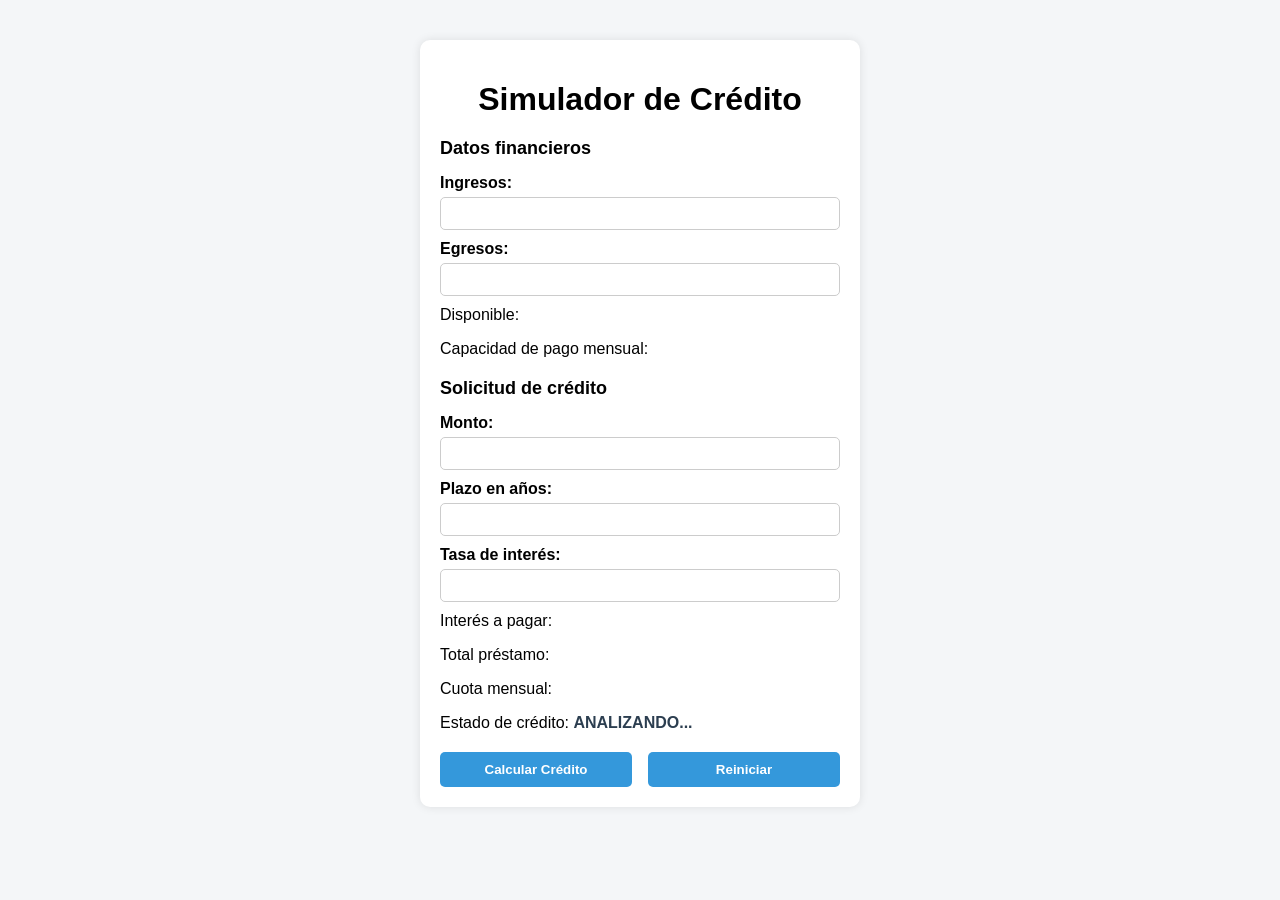
==== simulador.html @ 6c1b878e "calculo del valor disponible" ====
<!DOCTYPE html>
<html lang="es">
<head>
    <meta charset="UTF-8">
    <meta name="viewport" content="width=device-width, initial-scale=1.0">
    <title>Simulador de Crédito</title>
    <link rel="stylesheet" href="simulador.css">
    <script src="funciones.js"></script>
    <script src="simulador.js"></script>
</head>
<body>

    <div class="container">
        <h1>Simulador de Crédito</h1>

        <h2>Datos financieros</h2>
        <label for="txtIngresos">Ingresos:</label>
        <input type="text" id="txtIngresos">

        <label for="txtEgresos">Egresos:</label>
        <input type="text" id="txtEgresos">

        <p>Disponible: <span id="spnDisponible"></span></p>
        <p>Capacidad de pago mensual: <span id="spnCapacidadPago"></span></p>

        <h2>Solicitud de crédito</h2>
        <label for="txtMonto">Monto:</label>
        <input type="text" id="txtMonto">

        <label for="txtPlazo">Plazo en años:</label>
        <input type="text" id="txtPlazo">

        <label for="txtTasaInteres">Tasa de interés:</label>
        <input type="text" id="txtTasaInteres">

        <p>Interés a pagar: <span id="spnInteresPagar"></span></p>
        <p>Total préstamo: <span id="spnTotalPrestamo"></span></p>
        <p>Cuota mensual: <span id="spnCuotaMensual"></span></p>
        <p>Estado de crédito: <span id="spnEstadoCredito">ANALIZANDO...</span></p>

        <div class="buttons">
            <button id="btnCalcularCredito" onclick="calcular();">Calcular Crédito</button>
            <button id="btnReiniciar">Reiniciar</button>
        </div>
    </div>

</body>
</html>
---- simulador.css ----
body {
    font-family: Arial, sans-serif;
    background-color: #f4f6f8;
    margin: 0;
    padding: 0;
}

.container {
    width: 400px;
    margin: 40px auto;
    padding: 20px;
    background-color: white;
    border-radius: 10px;
    box-shadow: 0 0 10px rgba(0,0,0,0.1);
}

h1 {
    text-align: center;
    margin-bottom: 20px;
}

h2 {
    margin-top: 20px;
    font-size: 18px;
}

label {
    display: block;
    margin-top: 10px;
    font-weight: bold;
}

input {
    width: 100%;
    padding: 8px;
    margin-top: 5px;
    border-radius: 5px;
    border: 1px solid #ccc;
    box-sizing: border-box;
}

p {
    margin-top: 10px;
}

span {
    font-weight: bold;
    color: #2c3e50;
}

.buttons {
    margin-top: 20px;
    display: flex;
    justify-content: space-between;
}

button {
    width: 48%;
    padding: 10px;
    border: none;
    border-radius: 5px;
    background-color: #3498db;
    color: white;
    font-weight: bold;
    cursor: pointer;
}

button:hover {
    background-color: #2980b9;
}
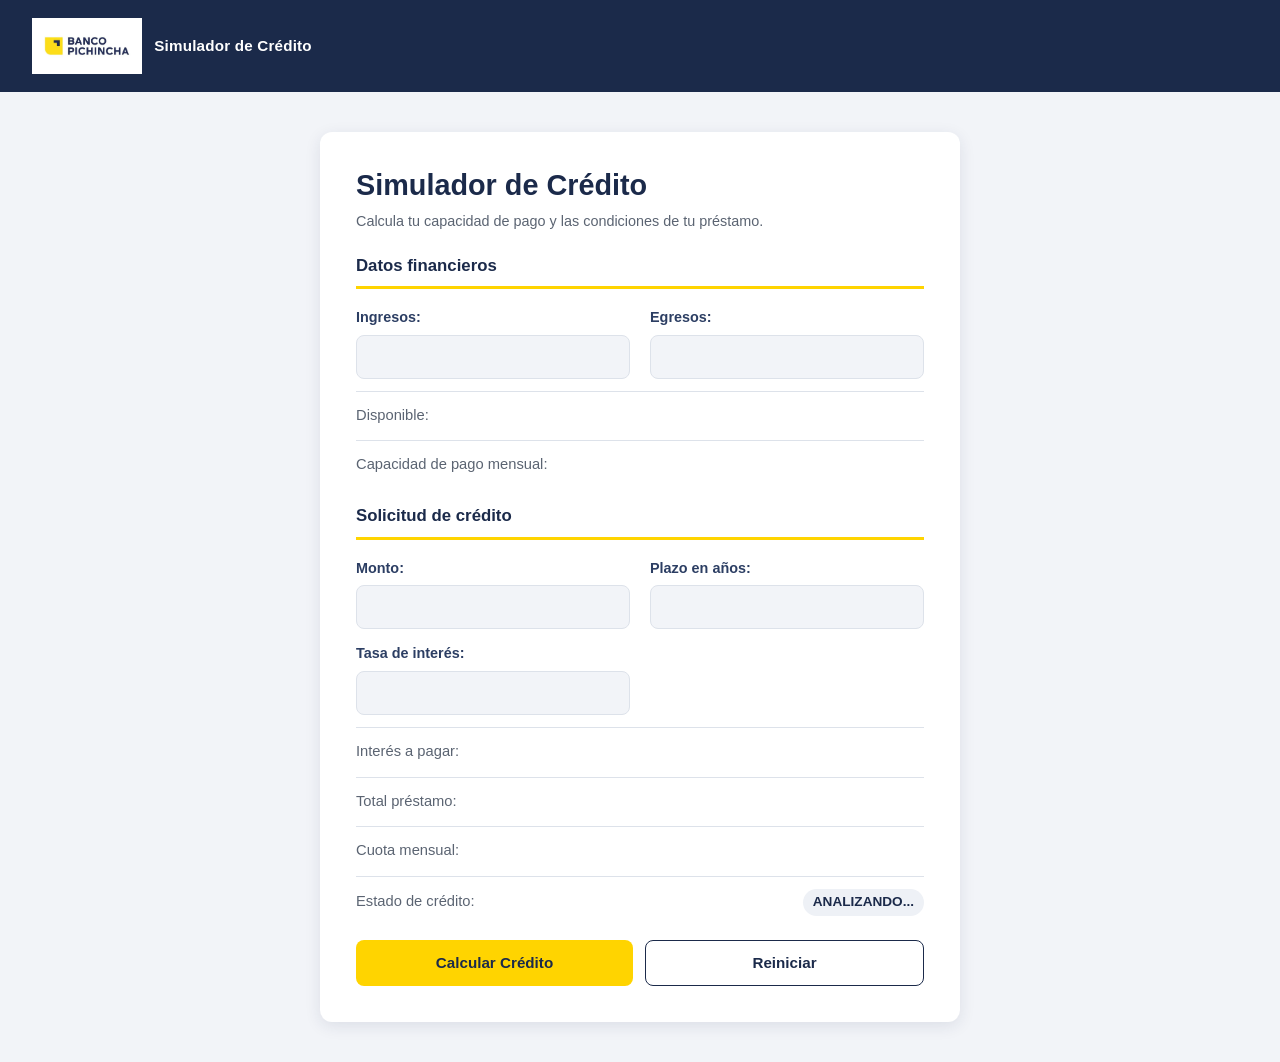
==== commit 5d679a66: "mejora visual con IA" ====
--- a/simulador.html
+++ b/simulador.html
@@ -1,48 +1,68 @@
-<!DOCTYPE html>
+<!doctype html>
 <html lang="es">
-<head>
-    <meta charset="UTF-8">
-    <meta name="viewport" content="width=device-width, initial-scale=1.0">
+  <head>
+    <meta charset="UTF-8" />
+    <meta name="viewport" content="width=device-width, initial-scale=1.0" />
     <title>Simulador de Crédito</title>
-    <link rel="stylesheet" href="simulador.css">
+    <link rel="stylesheet" href="simulador.css" />
     <script src="funciones.js"></script>
     <script src="simulador.js"></script>
-</head>
-<body>
+  </head>
+  <body>
+    <header class="encabezado">
+      <img src="logo.jpg" alt="Banco Pichincha" />
+      <span>Simulador de Crédito</span>
+    </header>
 
     <div class="container">
-        <h1>Simulador de Crédito</h1>
+      <h1>Simulador de Crédito</h1>
+      <p class="subtitulo">Calcula tu capacidad de pago y las condiciones de tu préstamo.</p>
 
-        <h2>Datos financieros</h2>
-        <label for="txtIngresos">Ingresos:</label>
-        <input type="text" id="txtIngresos">
+      <h2>Datos financieros</h2>
+      <div class="campos-grupo">
+        <div class="campo">
+          <label for="txtIngresos">Ingresos:</label>
+          <input type="text" id="txtIngresos" inputmode="decimal" />
+        </div>
 
-        <label for="txtEgresos">Egresos:</label>
-        <input type="text" id="txtEgresos">
+        <div class="campo">
+          <label for="txtEgresos">Egresos:</label>
+          <input type="text" id="txtEgresos" inputmode="decimal" />
+        </div>
+      </div>
 
-        <p>Disponible: <span id="spnDisponible"></span></p>
-        <p>Capacidad de pago mensual: <span id="spnCapacidadPago"></span></p>
+      <p class="resultado">Disponible: <span id="spnDisponible"></span></p>
+      <p class="resultado">Capacidad de pago mensual: <span id="spnCapacidadPago"></span></p>
 
-        <h2>Solicitud de crédito</h2>
-        <label for="txtMonto">Monto:</label>
-        <input type="text" id="txtMonto">
+      <h2>Solicitud de crédito</h2>
+      <div class="campos-grupo">
+        <div class="campo">
+          <label for="txtMonto">Monto:</label>
+          <input type="text" id="txtMonto" inputmode="decimal" />
+        </div>
 
-        <label for="txtPlazo">Plazo en años:</label>
-        <input type="text" id="txtPlazo">
+        <div class="campo">
+          <label for="txtPlazo">Plazo en años:</label>
+          <input type="text" id="txtPlazo" inputmode="numeric" />
+        </div>
 
-        <label for="txtTasaInteres">Tasa de interés:</label>
-        <input type="text" id="txtTasaInteres">
+        <div class="campo">
+          <label for="txtTasaInteres">Tasa de interés:</label>
+          <input type="text" id="txtTasaInteres" inputmode="decimal" />
+        </div>
+      </div>
 
-        <p>Interés a pagar: <span id="spnInteresPagar"></span></p>
-        <p>Total préstamo: <span id="spnTotalPrestamo"></span></p>
-        <p>Cuota mensual: <span id="spnCuotaMensual"></span></p>
-        <p>Estado de crédito: <span id="spnEstadoCredito">ANALIZANDO...</span></p>
+      <p class="resultado">Interés a pagar: <span id="spnInteresPagar"></span></p>
+      <p class="resultado">Total préstamo: <span id="spnTotalPrestamo"></span></p>
+      <p class="resultado">Cuota mensual: <span id="spnCuotaMensual"></span></p>
+      <p class="resultado">Estado de crédito: <span id="spnEstadoCredito">ANALIZANDO...</span></p>
 
-        <div class="buttons">
-            <button id="btnCalcularCredito" onclick="calcular();">Calcular Crédito</button>
-            <button id="btnReiniciar">Reiniciar</button>
-        </div>
+      <div class="buttons">
+        <button id="btnCalcularCredito" onclick="calcular()">
+          Calcular Crédito
+        </button>
+        <button id="btnReiniciar" onclick="reinicio()">Reiniciar</button>
+      </div>
     </div>
-
-</body>
+  </body>
 </html>
--- a/simulador.css
+++ b/simulador.css
@@ -1,70 +1,270 @@
+/* ---------- Tokens Banco Pichincht ---------- */
+:root {
+    --azul-marino: #1b2a4a;
+    --azul-marino-suave: #2c3e63;
+    --amarillo: #ffd400;
+    --amarillo-oscuro: #e6bf00;
+    --fondo: #f2f4f8;
+    --texto: #1b2a4a;
+    --texto-suave: #5b6472;
+    --borde: #dde2ea;
+    --blanco: #ffffff;
+}
+
+/* ---------- Base ---------- */
+*,
+*::before,
+*::after {
+    box-sizing: border-box;
+}
+
 body {
-    font-family: Arial, sans-serif;
-    background-color: #f4f6f8;
+    font-family: Arial, Helvetica, sans-serif;
+    background-color: var(--fondo);
+    color: var(--texto);
     margin: 0;
     padding: 0;
-}
-
+    line-height: 1.5;
+}
+
+/* ---------- Encabezado ---------- */
+.encabezado {
+    background-color: var(--azul-marino);
+    padding: 16px 20px;
+    display: flex;
+    align-items: center;
+    gap: 12px;
+}
+
+.encabezado img {
+    height: 48px;
+    width: auto;
+    display: block;
+}
+
+.encabezado span {
+    color: var(--blanco);
+    font-size: 0.95rem;
+    font-weight: bold;
+    letter-spacing: 0.2px;
+}
+
+/* ---------- Contenedor principal ---------- */
 .container {
-    width: 400px;
-    margin: 40px auto;
-    padding: 20px;
-    background-color: white;
-    border-radius: 10px;
-    box-shadow: 0 0 10px rgba(0,0,0,0.1);
+    width: 100%;
+    max-width: 480px;
+    margin: 24px auto 40px;
+    padding: 24px 20px 28px;
+    background-color: var(--blanco);
+    border-radius: 12px;
+    box-shadow: 0 4px 16px rgba(27, 42, 74, 0.1);
 }
 
 h1 {
-    text-align: center;
-    margin-bottom: 20px;
+    text-align: left;
+    margin: 0 0 4px;
+    font-size: clamp(1.3rem, 5vw, 1.6rem);
+    color: var(--azul-marino);
+}
+
+.container > p.subtitulo {
+    margin: 0 0 20px;
+    color: var(--texto-suave);
+    font-size: 0.9rem;
 }
 
 h2 {
-    margin-top: 20px;
-    font-size: 18px;
+    margin: 28px 0 4px;
+    padding-bottom: 8px;
+    font-size: 1.05rem;
+    color: var(--azul-marino);
+    border-bottom: 3px solid var(--amarillo);
+}
+
+h2:first-of-type {
+    margin-top: 8px;
+}
+
+/* ---------- Campos ---------- */
+.campo {
+    margin-top: 14px;
 }
 
 label {
     display: block;
-    margin-top: 10px;
-    font-weight: bold;
+    margin-bottom: 6px;
+    font-size: 0.9rem;
+    font-weight: bold;
+    color: var(--azul-marino-suave);
 }
 
 input {
     width: 100%;
-    padding: 8px;
-    margin-top: 5px;
-    border-radius: 5px;
-    border: 1px solid #ccc;
-    box-sizing: border-box;
-}
-
-p {
-    margin-top: 10px;
-}
-
-span {
-    font-weight: bold;
-    color: #2c3e50;
-}
-
-.buttons {
-    margin-top: 20px;
+    min-height: 44px;
+    padding: 10px 12px;
+    font-size: 1rem; /* evita zoom automatico en iOS */
+    font-family: inherit;
+    color: var(--texto);
+    background-color: var(--fondo);
+    border: 1px solid var(--borde);
+    border-radius: 8px;
+}
+
+input:focus {
+    outline: none;
+    border-color: var(--azul-marino);
+    box-shadow: 0 0 0 3px rgba(27, 42, 74, 0.15);
+}
+
+/* ---------- Resultados ---------- */
+.resultado {
     display: flex;
     justify-content: space-between;
+    align-items: baseline;
+    gap: 10px;
+    margin-top: 12px;
+    padding-top: 12px;
+    border-top: 1px solid var(--borde);
+    font-size: 0.92rem;
+    color: var(--texto-suave);
+}
+
+.resultado span {
+    font-weight: bold;
+    color: var(--azul-marino);
+    text-align: right;
+    overflow-wrap: anywhere;
+}
+
+#spnEstadoCredito {
+    padding: 3px 10px;
+    border-radius: 999px;
+    background-color: #eef1f6;
+    font-size: 0.85rem;
+}
+
+/* ---------- Botones ---------- */
+.buttons {
+    margin-top: 24px;
+    display: flex;
+    gap: 12px;
 }
 
 button {
-    width: 48%;
+    position: relative;
+    overflow: hidden;
+    flex: 1;
+    min-height: 46px;
     padding: 10px;
+    font-size: 0.95rem;
+    font-family: inherit;
+    font-weight: bold;
+    border-radius: 8px;
+    cursor: pointer;
+    transition: background-color 0.2s, opacity 0.2s;
+}
+
+button::after {
+    content: "";
+    position: absolute;
+    top: 0;
+    left: -75%;
+    width: 50%;
+    height: 100%;
+    background: linear-gradient(
+        120deg,
+        rgba(255, 255, 255, 0) 0%,
+        rgba(255, 255, 255, 0.45) 50%,
+        rgba(255, 255, 255, 0) 100%
+    );
+    transform: skewX(-20deg);
+    transition: left 0.6s ease;
+    pointer-events: none;
+}
+
+button:hover::after {
+    left: 125%;
+}
+
+#btnReiniciar::after {
+    background: linear-gradient(
+        120deg,
+        rgba(27, 42, 74, 0) 0%,
+        rgba(27, 42, 74, 0.1) 50%,
+        rgba(27, 42, 74, 0) 100%
+    );
+}
+
+#btnCalcularCredito {
     border: none;
-    border-radius: 5px;
-    background-color: #3498db;
-    color: white;
-    font-weight: bold;
-    cursor: pointer;
-}
-
-button:hover {
-    background-color: #2980b9;
+    background-color: var(--amarillo);
+    color: var(--azul-marino);
+}
+
+#btnCalcularCredito:hover {
+    background-color: var(--amarillo-oscuro);
+}
+
+#btnReiniciar {
+    border: 1px solid var(--azul-marino);
+    background-color: transparent;
+    color: var(--azul-marino);
+}
+
+#btnReiniciar:hover {
+    background-color: rgba(27, 42, 74, 0.06);
+}
+
+button:focus-visible {
+    outline: 3px solid var(--azul-marino-suave);
+    outline-offset: 2px;
+}
+
+/* ---------- Celulares muy pequeños ---------- */
+@media (max-width: 340px) {
+    .container {
+        padding: 20px 14px 24px;
+    }
+
+    .buttons {
+        flex-direction: column;
+    }
+}
+
+/* ---------- Tablets y pantallas medianas ---------- */
+@media (min-width: 600px) {
+    .encabezado {
+        padding: 18px 32px;
+    }
+
+    .encabezado img {
+        height: 56px;
+    }
+
+    .container {
+        max-width: 600px;
+        padding: 32px 36px 36px;
+    }
+
+    h1 {
+        font-size: 1.8rem;
+    }
+
+    .campos-grupo {
+        display: grid;
+        grid-template-columns: 1fr 1fr;
+        gap: 0 20px;
+    }
+
+    .campos-grupo .campo {
+        margin-top: 14px;
+    }
+}
+
+/* ---------- Pantallas grandes ---------- */
+@media (min-width: 900px) {
+    .container {
+        max-width: 640px;
+        margin-top: 40px;
+    }
 }
